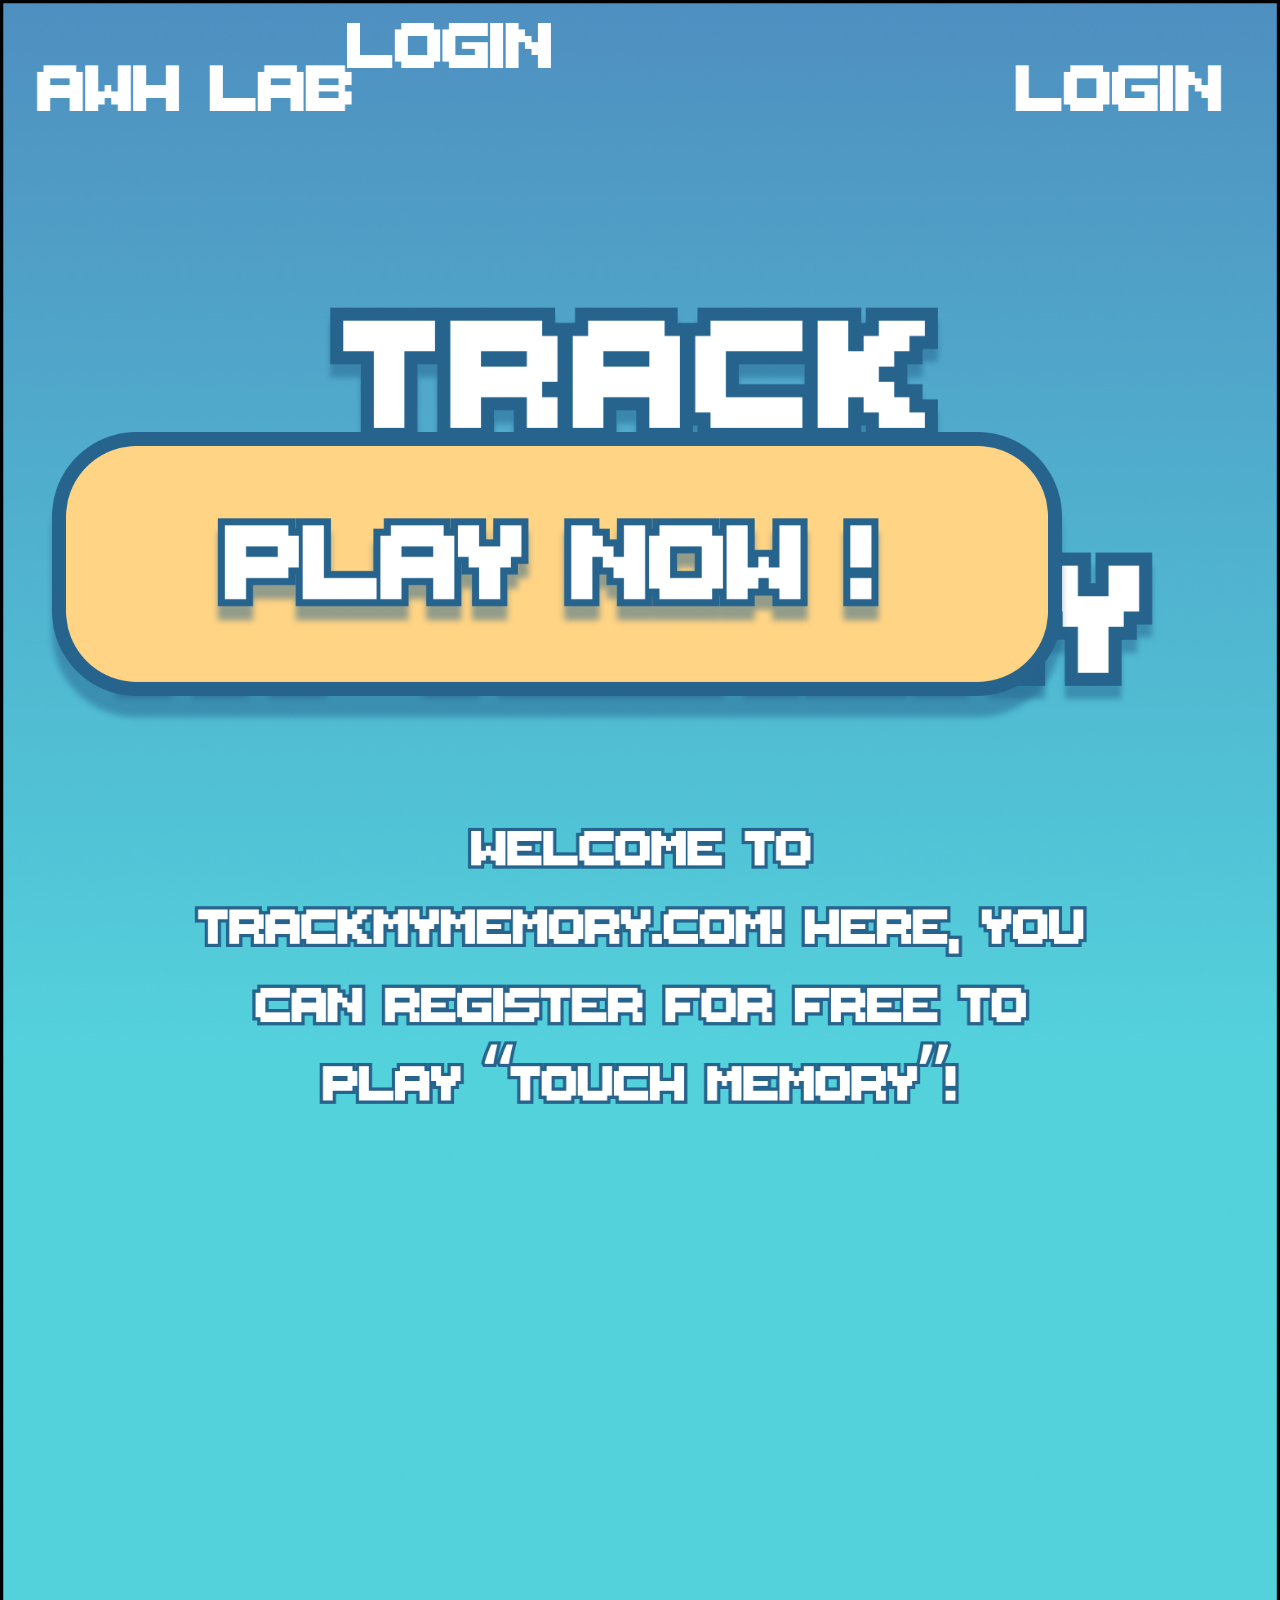
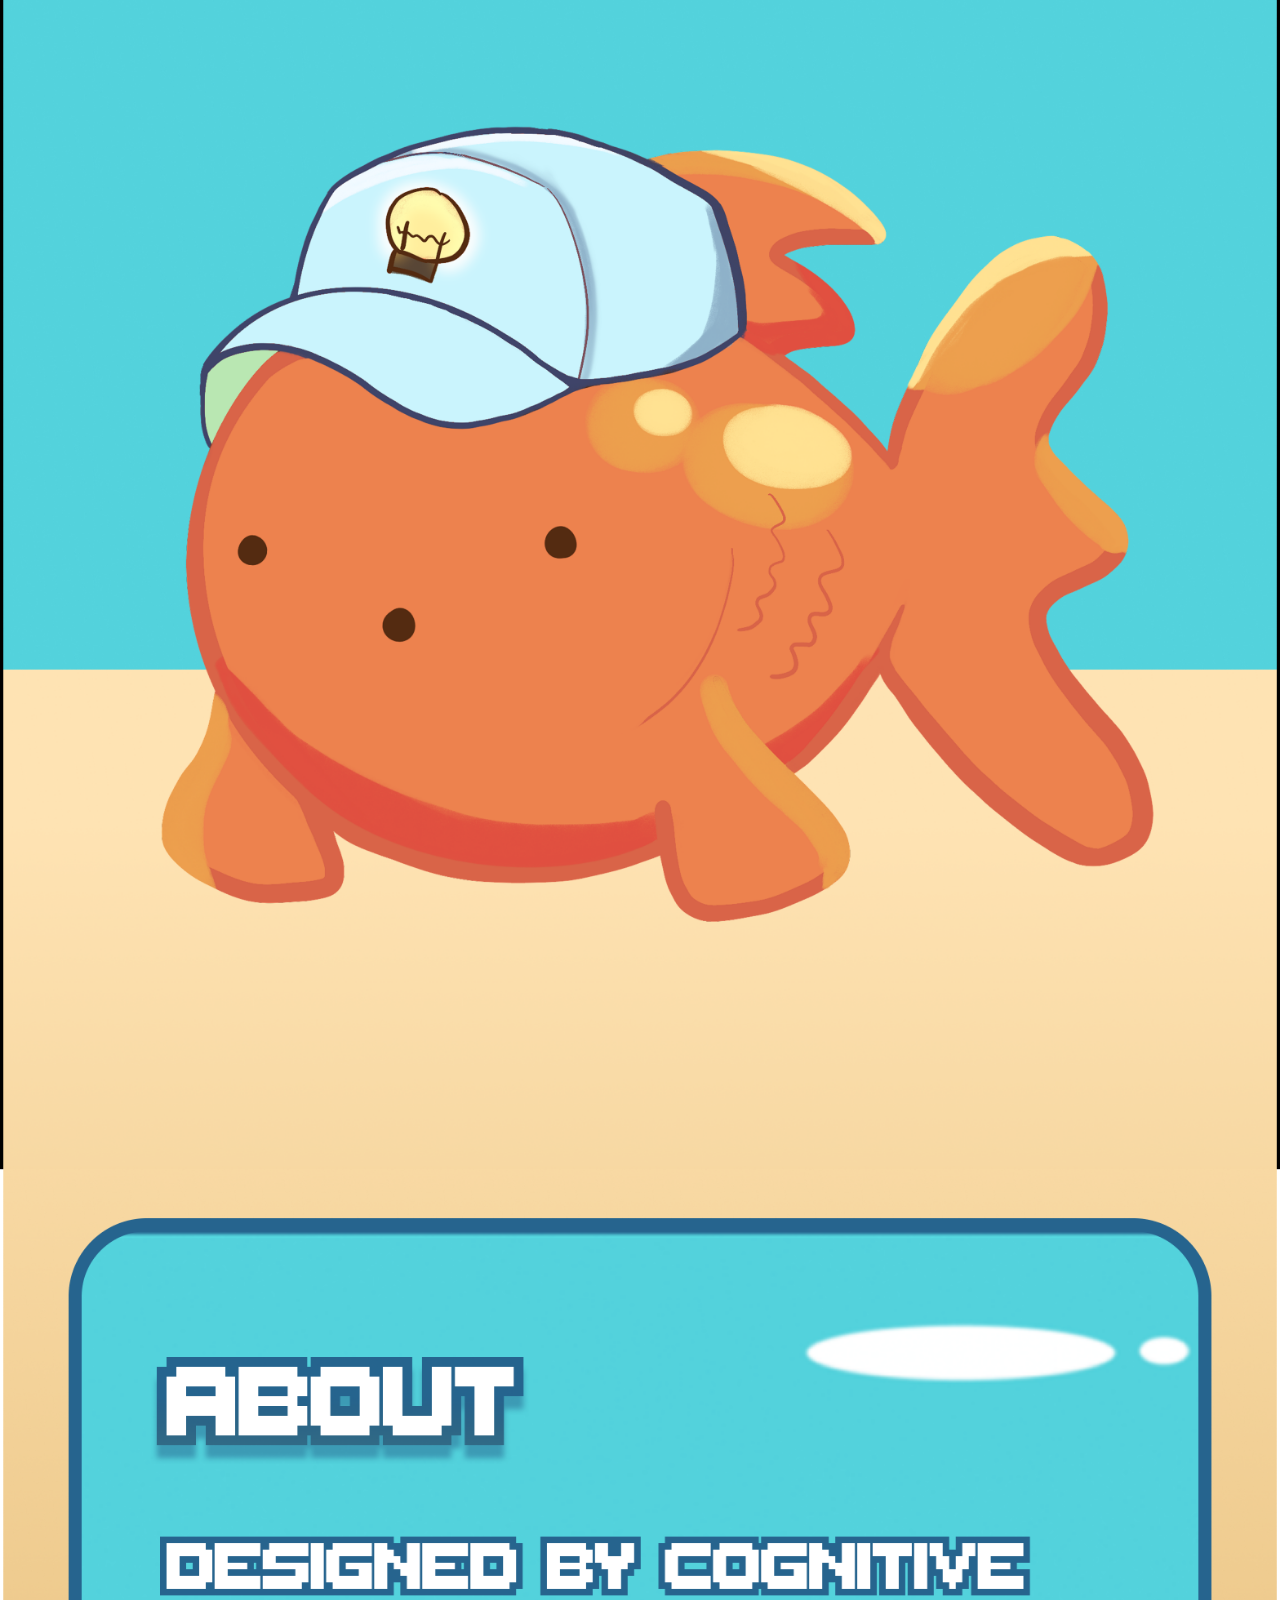
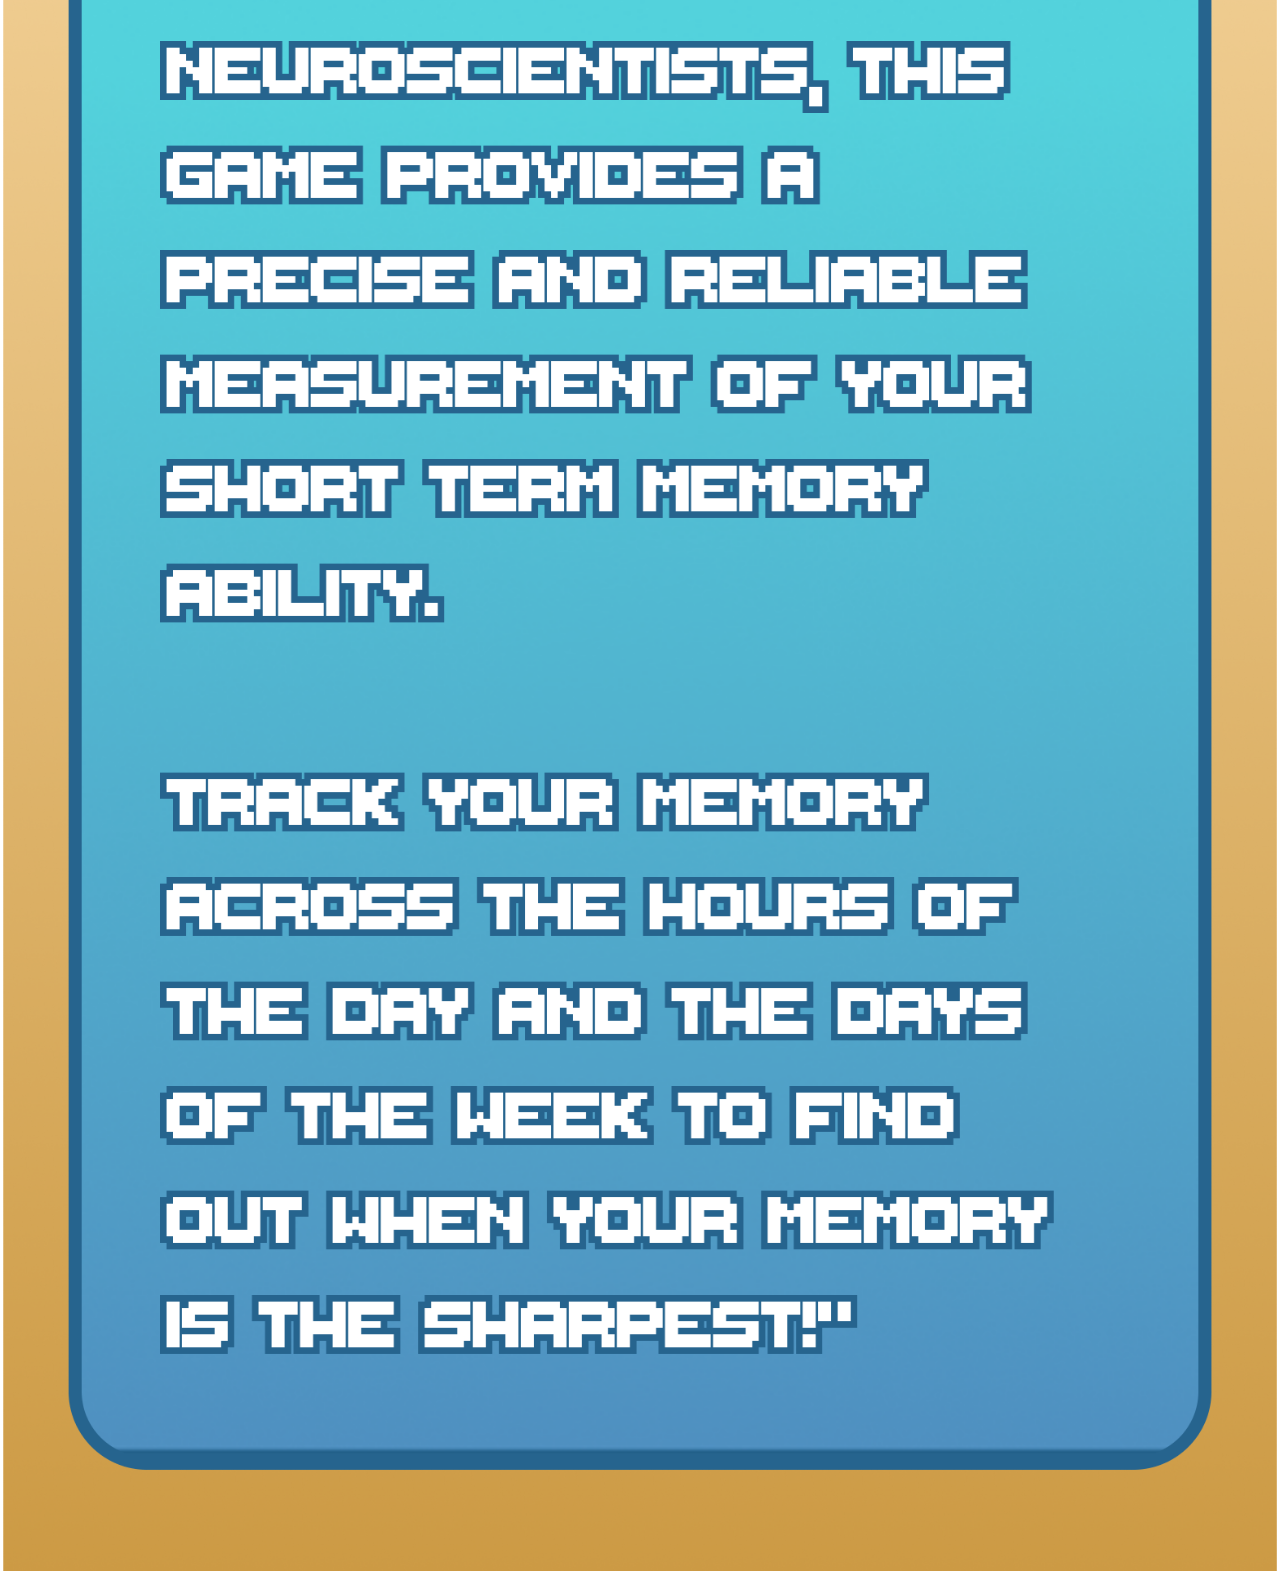
==== landing_page/index.html @ 67e0b03d "landing page" ====
<!DOCTYPE html>
<head>
    <title>Forgot Password</title>
    <link rel="stylesheet" href="/css/style.css">
    <link rel="stylesheet" href="/css/landing_page.css">
</head>
<body>

<div id="landing page" class="page_elements">
    <img src="/Assets/Landing_Page/Landing Page.png" class="background">

    <img src="/Assets/Landing_Page/login.png" class="login_button">

    <img src="/Assets/Landing_Page/Play Now Button.png" class="button">
</div>

</body>
---- css/style.css ----
/*background color*/
body {
    margin: 0;
    min-height: 100vh;
    background-image: url("/Assets/Background.png");
    background-position: center; 
    background-repeat: repeat;
    background-attachment: fixed; 

    display: flex;
    flex-direction: column;
}

/*Font*/
@font-face {
    font-family: "GameFont";
    src: url("/Assets/ThaleahFat.ttf") format("truetype");
    font-weight: normal;
    font-style: normal;
}

* {
    font-family: "GameFont", sans-serif;
}

.bottom-nav {
    position: fixed;
    bottom: 0;
    left: 0;
    width: 100%;
    height: 8vw;
    min-height: 60px;
    max-height: 100px;

    background-image: url("/Assets/Navigation\ Bar/Blank\ Background.png");
    background-size: cover;
    background-position: center;

    display: flex;
    justify-content: center;
    align-items: center;
    gap: 20px;

    z-index: 1000;
}

.nav-button {
    display: block;
    padding: 0;
    border: none;
    background: none;
    cursor: pointer;
}

.nav-button img {
    display: block;
    width: 8vw;
    min-width: 50px;
    max-width: 100px;
    height: auto;
}

.nav-button:hover img {
    transform: scale(1.05);
}

/* Play dropdown 
.dropdown {
    position: relative;
}

.dropdown-content {
    display: none;
    position: absolute;

    bottom: 100%;
    left: 50%;
    transform: translateX(-50%);

    background: transparent;
    padding-bottom: 10px;
}

.dropdown-content a {
    display: block;
    padding: 5px;
}

.dropdown-content img {
    display: block;
    width: 120px;
}

.dropdown-content a:hover img {
    transform: scale(1.05);
}

.dropdown:hover .dropdown-content {
    display: block;
}*/
---- css/landing_page.css ----
input, textarea {
  width: 100%;
  padding: 10px;
  border: 1px solid #ccc;
  border-radius: 4px;
  box-sizing: border-box; 
}

.page_elements {
    position: relative;
    width: 100%;
    height: 100%;
}


.background {
    display: block;
    width: 100%;
    height: 100%;
    z-index: 0;
}

.login_button {
    width: 16%;
    position: absolute;
    top: 2.5vh;
    left: 38.5vh;
    z-index: 1;
}

.button {
    width: 80%;
    position: absolute;
    top: 48vh;
    left: 5vh;
    z-index: 1;
}
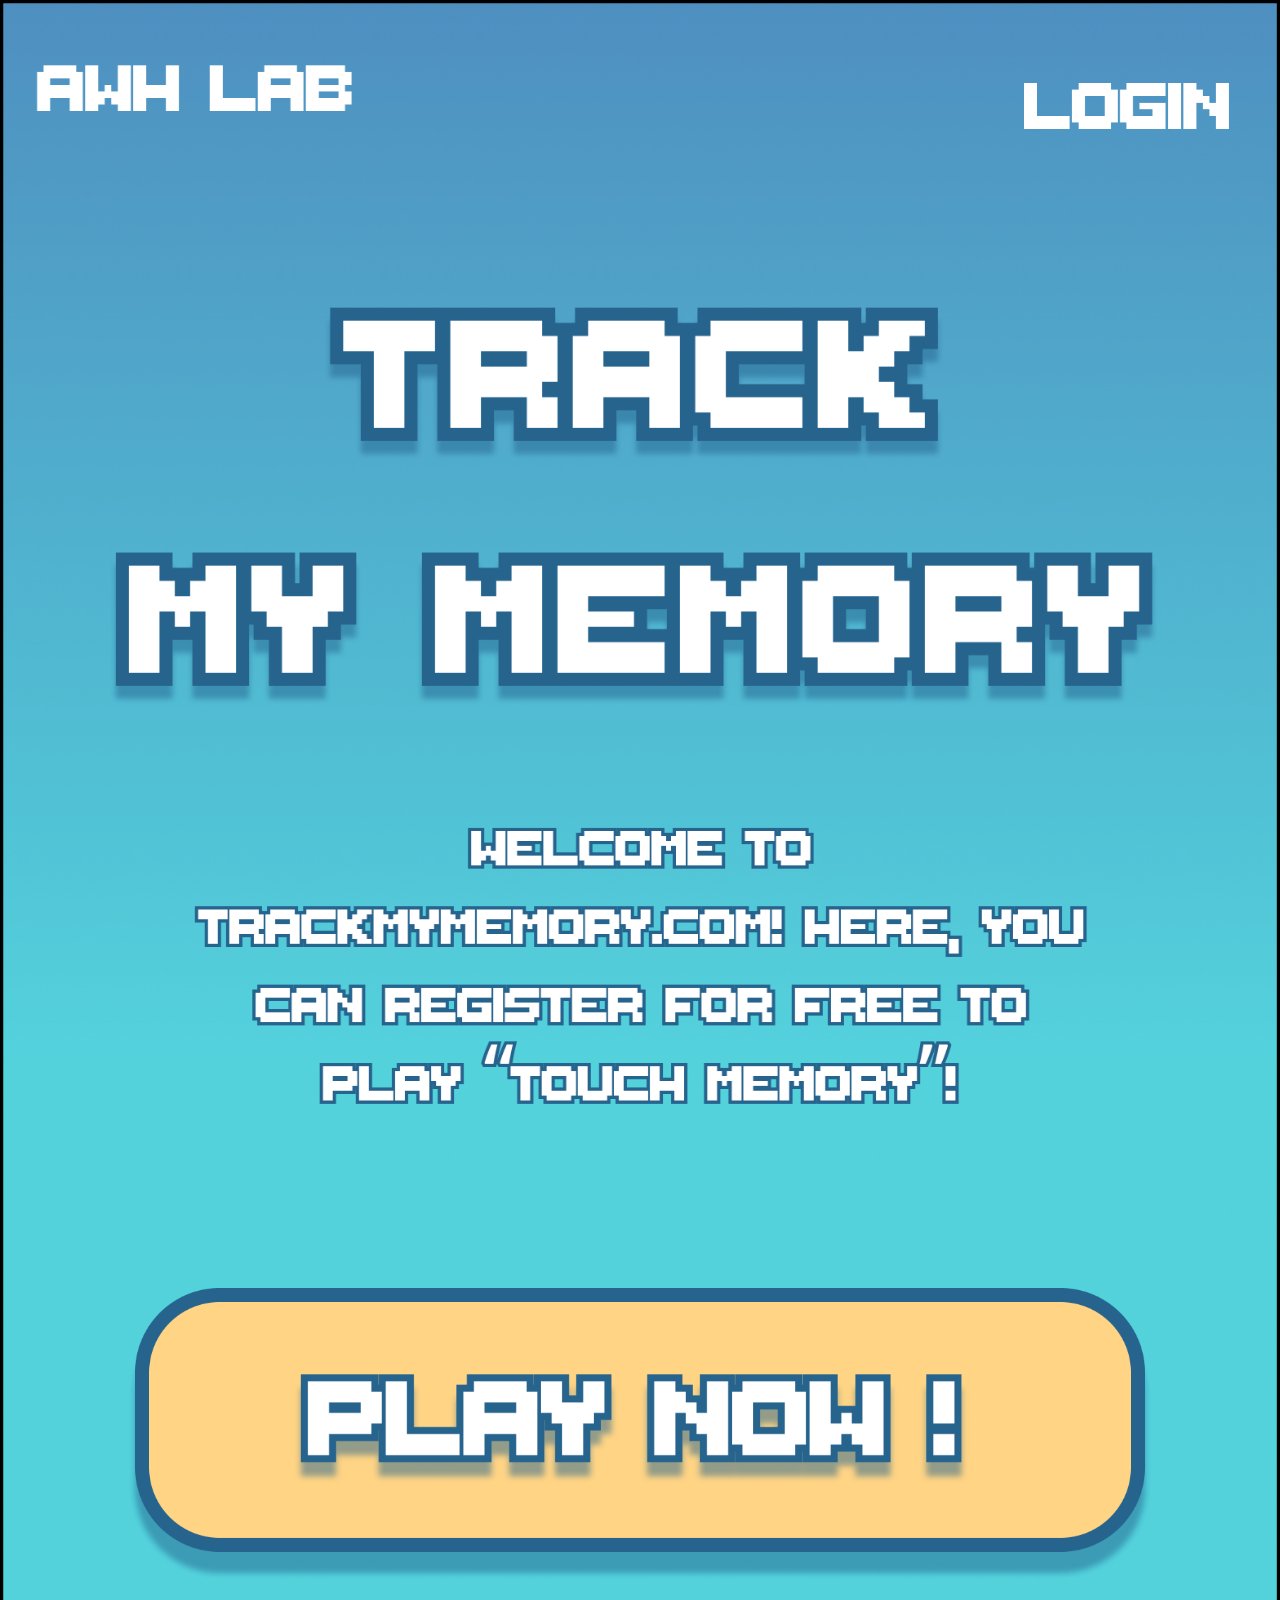
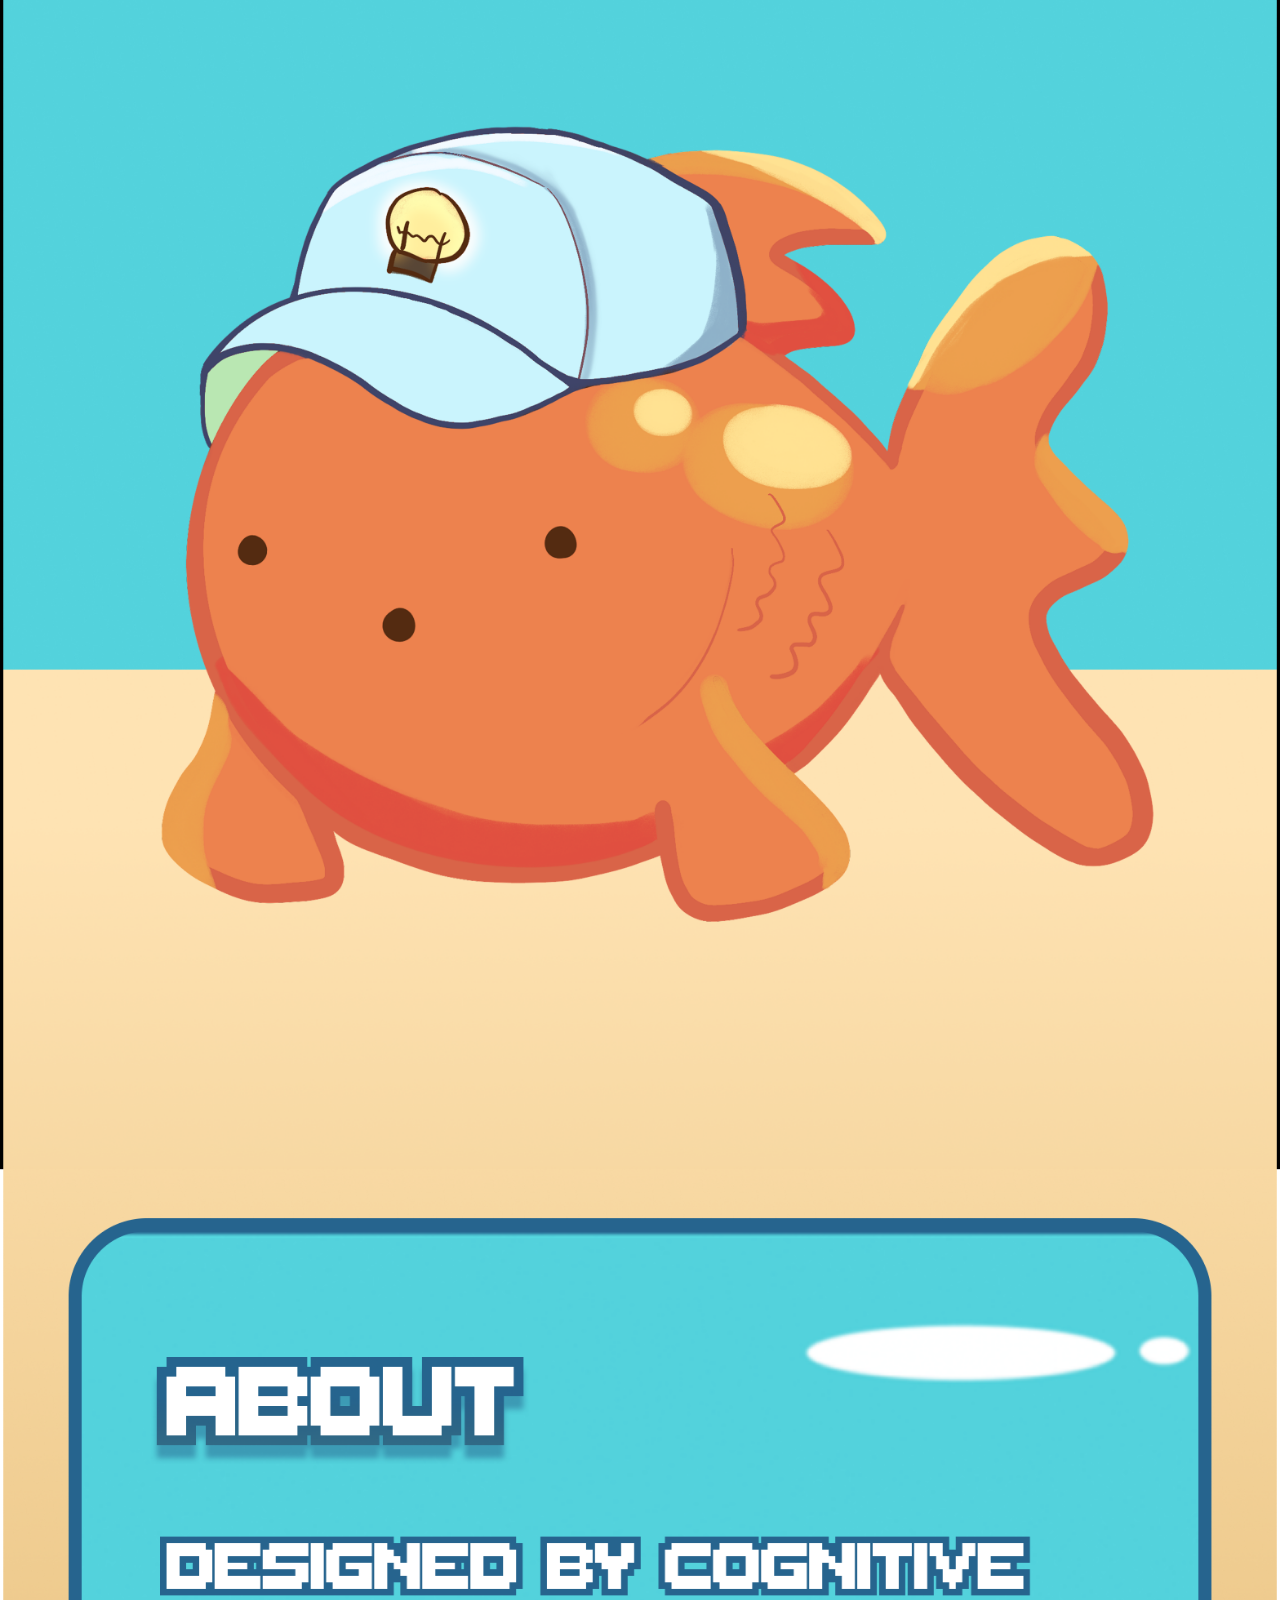
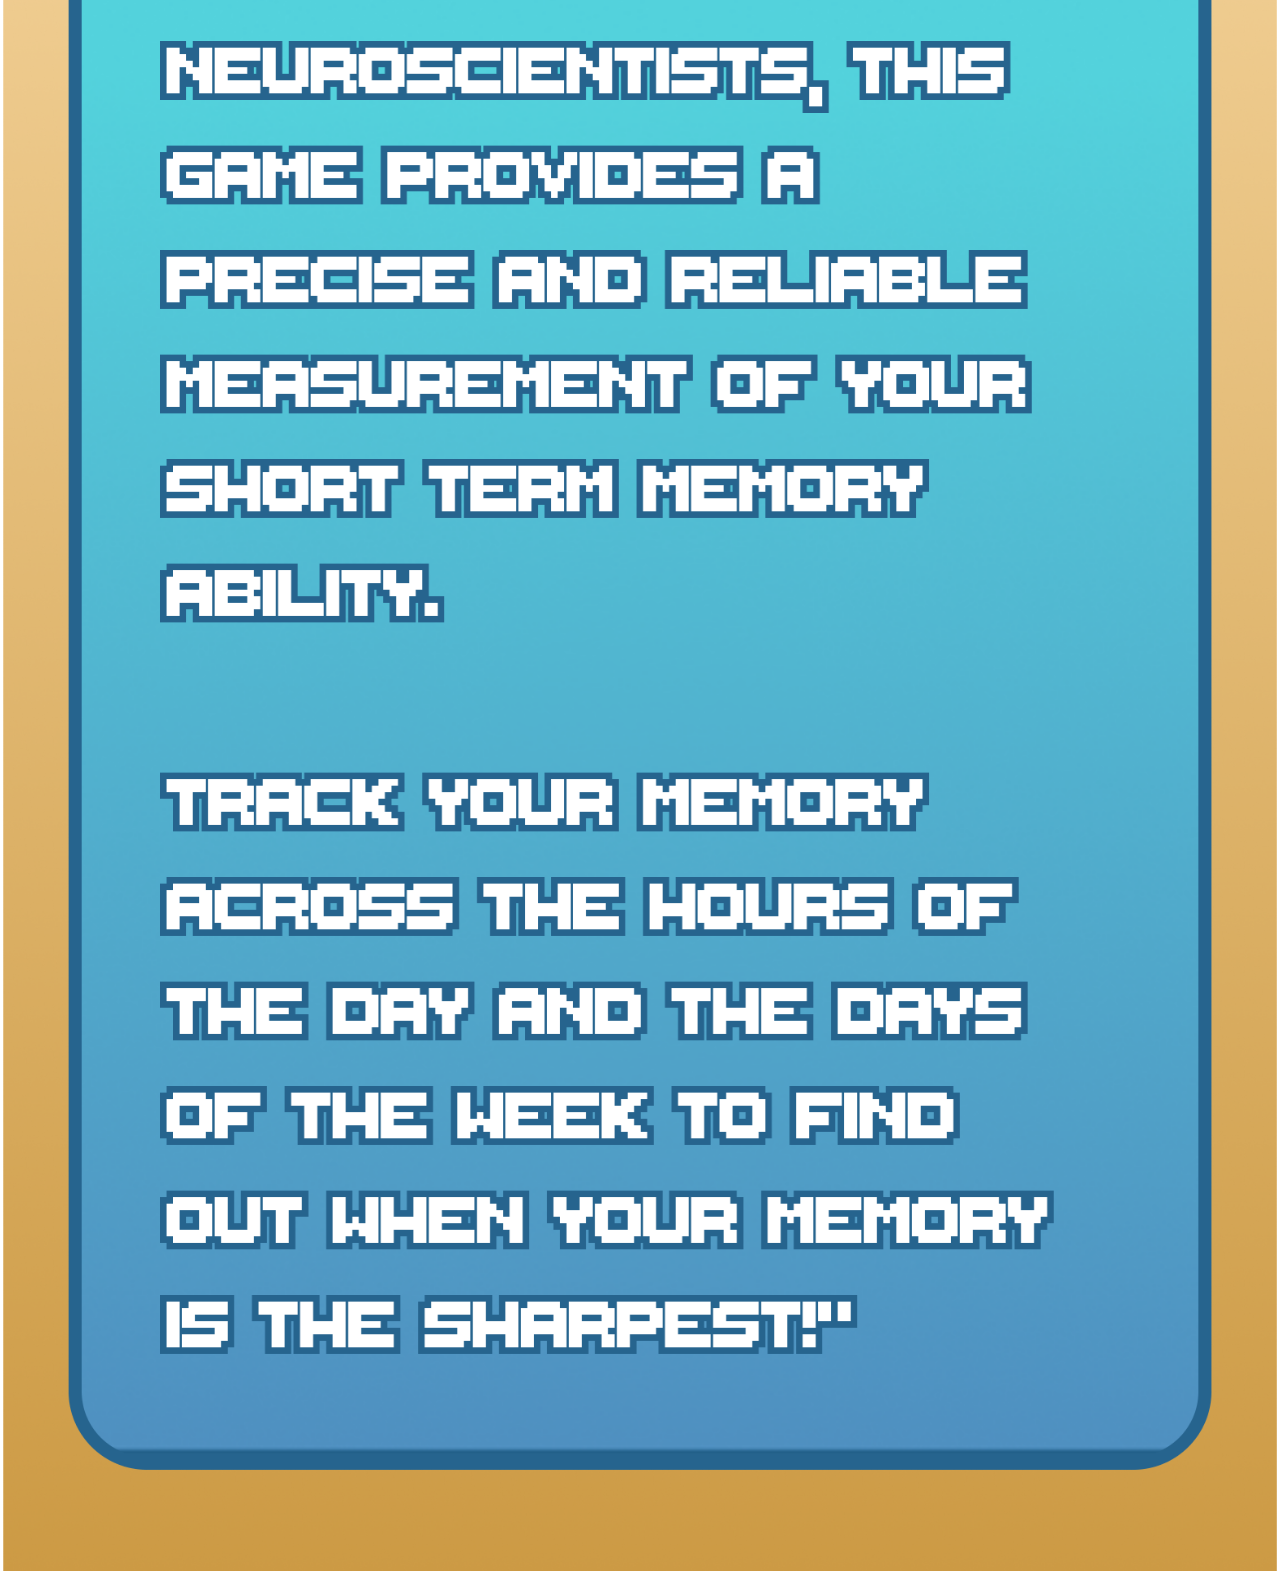
==== commit d35b34a2: "Added landing page and changed home page" ====
--- a/landing_page/index.html
+++ b/landing_page/index.html
@@ -1,6 +1,6 @@
 <!DOCTYPE html>
 <head>
-    <title>Forgot Password</title>
+    <title>Landing Page</title>
     <link rel="stylesheet" href="/css/style.css">
     <link rel="stylesheet" href="/css/landing_page.css">
 </head>
--- a/css/style.css
+++ b/css/style.css
@@ -44,7 +44,8 @@
     z-index: 1000;
 }
 
-.nav-button {
+.nav-button,
+.nav {
     display: block;
     padding: 0;
     border: none;
@@ -52,7 +53,8 @@
     cursor: pointer;
 }
 
-.nav-button img {
+.nav-button img,
+.nav {
     display: block;
     width: 8vw;
     min-width: 50px;
--- a/css/landing_page.css
+++ b/css/landing_page.css
@@ -23,15 +23,15 @@
 .login_button {
     width: 16%;
     position: absolute;
-    top: 2.5vh;
-    left: 38.5vh;
+    top: 1.75%;
+    left: 80%;
     z-index: 1;
 }
 
 .button {
     width: 80%;
     position: absolute;
-    top: 48vh;
-    left: 5vh;
+    top: 27%;
+    left: 10%;
     z-index: 1;
 }
